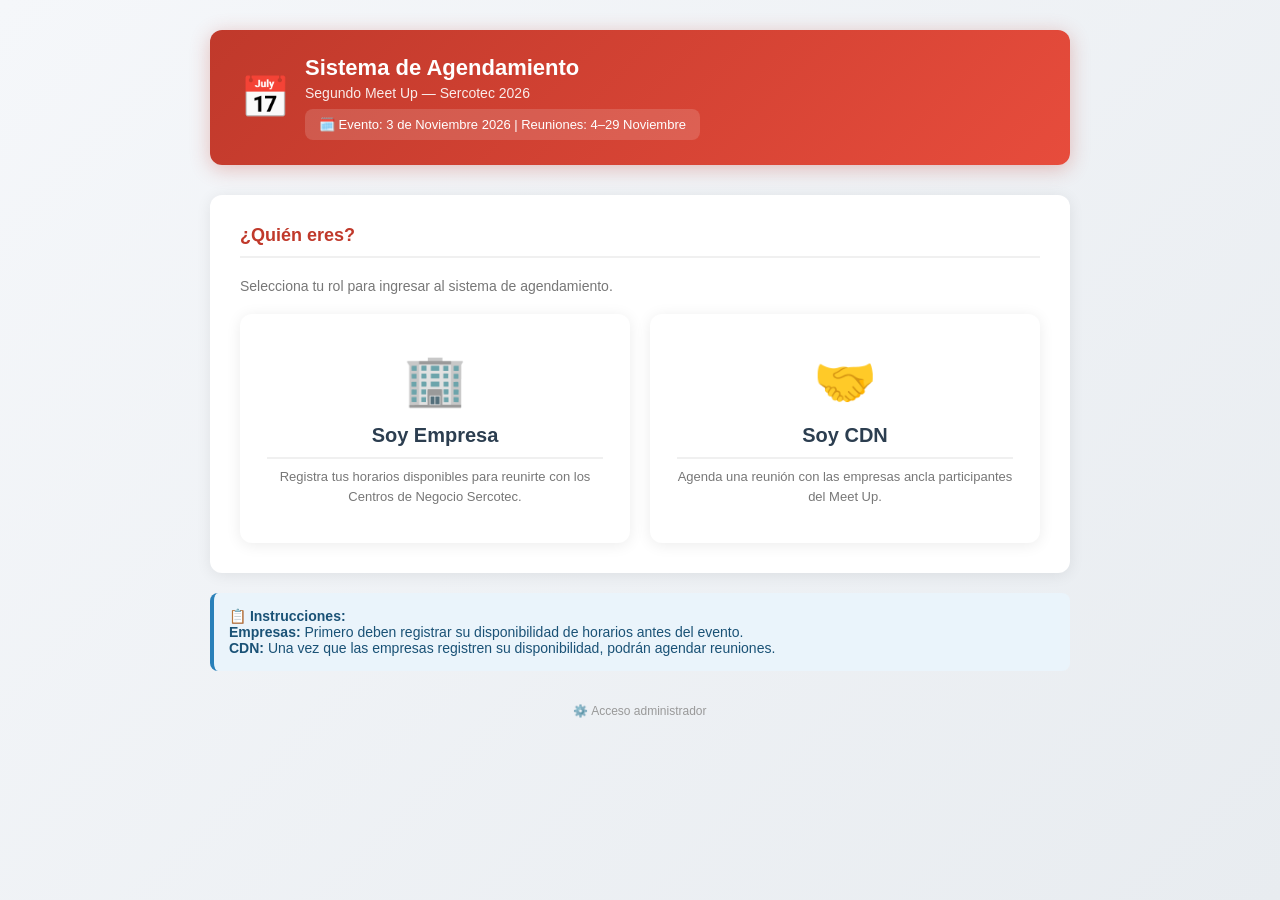
==== index.html @ 87da1a8d "v2.0: Sistema completo - Firebase Firestore + Resend emails + Auth + Charts" ====
<!DOCTYPE html>
<html lang="es">
<head>
    <meta charset="UTF-8">
    <meta name="viewport" content="width=device-width, initial-scale=1.0">
    <title>Segundo Meet Up Sercotec — Agendamiento</title>
    <link rel="stylesheet" href="css/styles.css">
    <style>
        .logo-sercotec {
            font-size: 13px;
            opacity: 0.85;
            margin-top: 2px;
        }
        .admin-link {
            text-align: center;
            margin-top: 30px;
        }
        .admin-link a {
            color: #999;
            font-size: 12px;
            text-decoration: none;
        }
        .admin-link a:hover { color: #c0392b; }
        .fecha-evento {
            background: rgba(255,255,255,0.15);
            border-radius: 8px;
            padding: 8px 14px;
            font-size: 13px;
            margin-top: 8px;
            display: inline-block;
        }
    </style>
</head>
<body>
    <div class="container">
        <div class="header">
            <div class="header-icon">📅</div>
            <div>
                <h1>Sistema de Agendamiento</h1>
                <p class="logo-sercotec">Segundo Meet Up — Sercotec 2026</p>
                <span class="fecha-evento">🗓️ Evento: 3 de Noviembre 2026 | Reuniones: 4–29 Noviembre</span>
            </div>
        </div>

        <div class="card">
            <h2>¿Quién eres?</h2>
            <p style="color: #777; font-size: 14px; margin-bottom: 5px;">
                Selecciona tu rol para ingresar al sistema de agendamiento.
            </p>

            <div class="landing-grid">
                <a href="empresa.html" class="landing-card">
                    <div class="icon">🏢</div>
                    <h2>Soy Empresa</h2>
                    <p>Registra tus horarios disponibles para reunirte con los Centros de Negocio Sercotec.</p>
                </a>

                <a href="cdn.html" class="landing-card">
                    <div class="icon">🤝</div>
                    <h2>Soy CDN</h2>
                    <p>Agenda una reunión con las empresas ancla participantes del Meet Up.</p>
                </a>
            </div>
        </div>

        <div class="info-box">
            <strong>📋 Instrucciones:</strong><br>
            <strong>Empresas:</strong> Primero deben registrar su disponibilidad de horarios antes del evento.<br>
            <strong>CDN:</strong> Una vez que las empresas registren su disponibilidad, podrán agendar reuniones.
        </div>

        <div class="admin-link">
            <a href="admin.html">⚙️ Acceso administrador</a>
        </div>
    </div>
</body>
</html>
---- css/styles.css ----
/* ===== STYLES.CSS — Estilos globales Sistema v2.0 ===== */

* { margin: 0; padding: 0; box-sizing: border-box; }

body {
    font-family: 'Segoe UI', Tahoma, Geneva, Verdana, sans-serif;
    background: linear-gradient(135deg, #f5f7fa 0%, #e8ecf0 100%);
    min-height: 100vh;
    color: #333;
}

.container {
    max-width: 900px;
    margin: 0 auto;
    padding: 30px 20px;
}

/* HEADER */
.header {
    background: linear-gradient(135deg, #c0392b 0%, #e74c3c 100%);
    color: white;
    padding: 25px 30px;
    border-radius: 12px;
    margin-bottom: 30px;
    box-shadow: 0 4px 20px rgba(192,57,43,0.3);
    display: flex;
    align-items: center;
    gap: 15px;
}

.header h1 { font-size: 22px; font-weight: 700; }
.header p { font-size: 14px; opacity: 0.9; margin-top: 4px; }
.header-icon { font-size: 40px; }

/* CARD */
.card {
    background: white;
    border-radius: 12px;
    padding: 30px;
    box-shadow: 0 2px 15px rgba(0,0,0,0.08);
    margin-bottom: 20px;
}

.card h2 {
    font-size: 18px;
    color: #c0392b;
    margin-bottom: 20px;
    padding-bottom: 10px;
    border-bottom: 2px solid #f0f0f0;
}

.card h3 {
    font-size: 15px;
    color: #555;
    margin: 20px 0 12px;
}

/* FORM */
.form-group { margin-bottom: 18px; }

label {
    display: block;
    margin-bottom: 6px;
    font-weight: 600;
    font-size: 14px;
    color: #444;
}

select, input[type="email"], input[type="text"], input[type="password"] {
    width: 100%;
    padding: 11px 14px;
    border: 2px solid #e0e0e0;
    border-radius: 8px;
    font-size: 14px;
    transition: border-color 0.2s;
    background: white;
}

select:focus, input:focus {
    outline: none;
    border-color: #c0392b;
    box-shadow: 0 0 0 3px rgba(192,57,43,0.1);
}

/* BOTONES */
.btn {
    padding: 12px 28px;
    border: none;
    border-radius: 8px;
    cursor: pointer;
    font-size: 15px;
    font-weight: 600;
    transition: all 0.2s;
    display: inline-flex;
    align-items: center;
    gap: 8px;
}

.btn-primary {
    background: #c0392b;
    color: white;
    width: 100%;
    justify-content: center;
    margin-top: 10px;
}
.btn-primary:hover { background: #a93226; transform: translateY(-1px); }
.btn-primary:disabled { background: #ccc; cursor: not-allowed; transform: none; }

.btn-secondary {
    background: #2c3e50;
    color: white;
    font-size: 13px;
    padding: 9px 18px;
}
.btn-secondary:hover { background: #1a252f; }

.btn-danger {
    background: #e74c3c;
    color: white;
    font-size: 12px;
    padding: 6px 12px;
}
.btn-danger:hover { background: #c0392b; }

.btn-success {
    background: #27ae60;
    color: white;
}
.btn-success:hover { background: #219a52; }

/* HORARIOS GRID */
.horarios-grid {
    display: grid;
    grid-template-columns: repeat(auto-fill, minmax(90px, 1fr));
    gap: 8px;
    margin-top: 10px;
}

.horario-btn {
    padding: 9px 6px;
    border: 2px solid #e0e0e0;
    background: white;
    border-radius: 8px;
    cursor: pointer;
    font-size: 13px;
    font-weight: 500;
    transition: all 0.2s;
    text-align: center;
}

.horario-btn:hover { border-color: #c0392b; background: #fdf2f2; }
.horario-btn.selected { background: #c0392b; color: white; border-color: #c0392b; }
.horario-btn.ocupado { background: #f5f5f5; color: #bbb; border-color: #eee; cursor: not-allowed; text-decoration: line-through; }

/* FECHA GRUPO */
.fecha-grupo {
    background: #fafafa;
    border: 1px solid #eee;
    border-radius: 10px;
    padding: 15px;
    margin-bottom: 15px;
    border-left: 4px solid #c0392b;
}

.fecha-titulo {
    font-weight: 700;
    color: #c0392b;
    margin-bottom: 10px;
    font-size: 14px;
}

/* MENSAJES */
.mensaje {
    padding: 14px 18px;
    border-radius: 8px;
    margin-top: 15px;
    display: none;
    font-size: 14px;
    font-weight: 500;
}
.mensaje.show { display: block; }
.mensaje.success { background: #d5f5e3; color: #1e8449; border: 1px solid #a9dfba; }
.mensaje.error { background: #fde8e8; color: #922b21; border: 1px solid #f5b7b1; }
.mensaje.info { background: #d6eaf8; color: #1a5276; border: 1px solid #a9cce3; }

/* STATS */
.stats {
    display: grid;
    grid-template-columns: repeat(auto-fit, minmax(160px, 1fr));
    gap: 15px;
    margin-bottom: 25px;
}

.stat-box {
    background: linear-gradient(135deg, #c0392b, #e74c3c);
    color: white;
    padding: 20px;
    border-radius: 10px;
    text-align: center;
    box-shadow: 0 3px 10px rgba(192,57,43,0.25);
}

.stat-number { font-size: 36px; font-weight: 800; }
.stat-label { font-size: 12px; margin-top: 4px; opacity: 0.9; }

/* TABLA */
table { width: 100%; border-collapse: collapse; font-size: 13px; margin-top: 15px; }
table th { background: #2c3e50; color: white; padding: 12px 10px; text-align: left; }
table td { padding: 10px; border-bottom: 1px solid #f0f0f0; }
table tr:hover td { background: #fdf9f9; }

/* INFO BOX */
.info-box {
    background: #eaf4fb;
    border-left: 4px solid #2980b9;
    padding: 15px;
    border-radius: 8px;
    margin: 15px 0;
    font-size: 14px;
    color: #1a5276;
}

.warning-box {
    background: #fef9e7;
    border-left: 4px solid #f39c12;
    padding: 15px;
    border-radius: 8px;
    margin: 15px 0;
    font-size: 14px;
    color: #784212;
}

/* LOADING */
.loading {
    text-align: center;
    padding: 30px;
    color: #999;
    font-size: 15px;
}

.spinner {
    display: inline-block;
    width: 24px;
    height: 24px;
    border: 3px solid #f0f0f0;
    border-top-color: #c0392b;
    border-radius: 50%;
    animation: spin 0.8s linear infinite;
    margin-right: 10px;
    vertical-align: middle;
}

@keyframes spin { to { transform: rotate(360deg); } }

/* BUTTON GROUP */
.button-group {
    display: flex;
    gap: 10px;
    flex-wrap: wrap;
    margin: 15px 0;
}

/* BADGE */
.badge {
    display: inline-block;
    padding: 3px 8px;
    border-radius: 12px;
    font-size: 11px;
    font-weight: 700;
}
.badge-green { background: #d5f5e3; color: #1e8449; }
.badge-red { background: #fde8e8; color: #922b21; }
.badge-gray { background: #f0f0f0; color: #666; }

/* LANDING PAGE */
.landing-grid {
    display: grid;
    grid-template-columns: 1fr 1fr;
    gap: 20px;
    margin-top: 20px;
}

.landing-card {
    background: white;
    border-radius: 12px;
    padding: 35px 25px;
    text-align: center;
    box-shadow: 0 2px 15px rgba(0,0,0,0.08);
    cursor: pointer;
    transition: all 0.2s;
    text-decoration: none;
    color: inherit;
    border: 2px solid transparent;
}

.landing-card:hover {
    transform: translateY(-4px);
    box-shadow: 0 8px 25px rgba(0,0,0,0.12);
    border-color: #c0392b;
}

.landing-card .icon { font-size: 50px; margin-bottom: 15px; }
.landing-card h2 { font-size: 20px; color: #2c3e50; margin-bottom: 8px; }
.landing-card p { font-size: 13px; color: #777; line-height: 1.5; }

/* RESPONSIVE */
@media (max-width: 600px) {
    .landing-grid { grid-template-columns: 1fr; }
    .header h1 { font-size: 18px; }
    .stats { grid-template-columns: 1fr 1fr; }
    .horarios-grid { grid-template-columns: repeat(auto-fill, minmax(75px, 1fr)); }
}
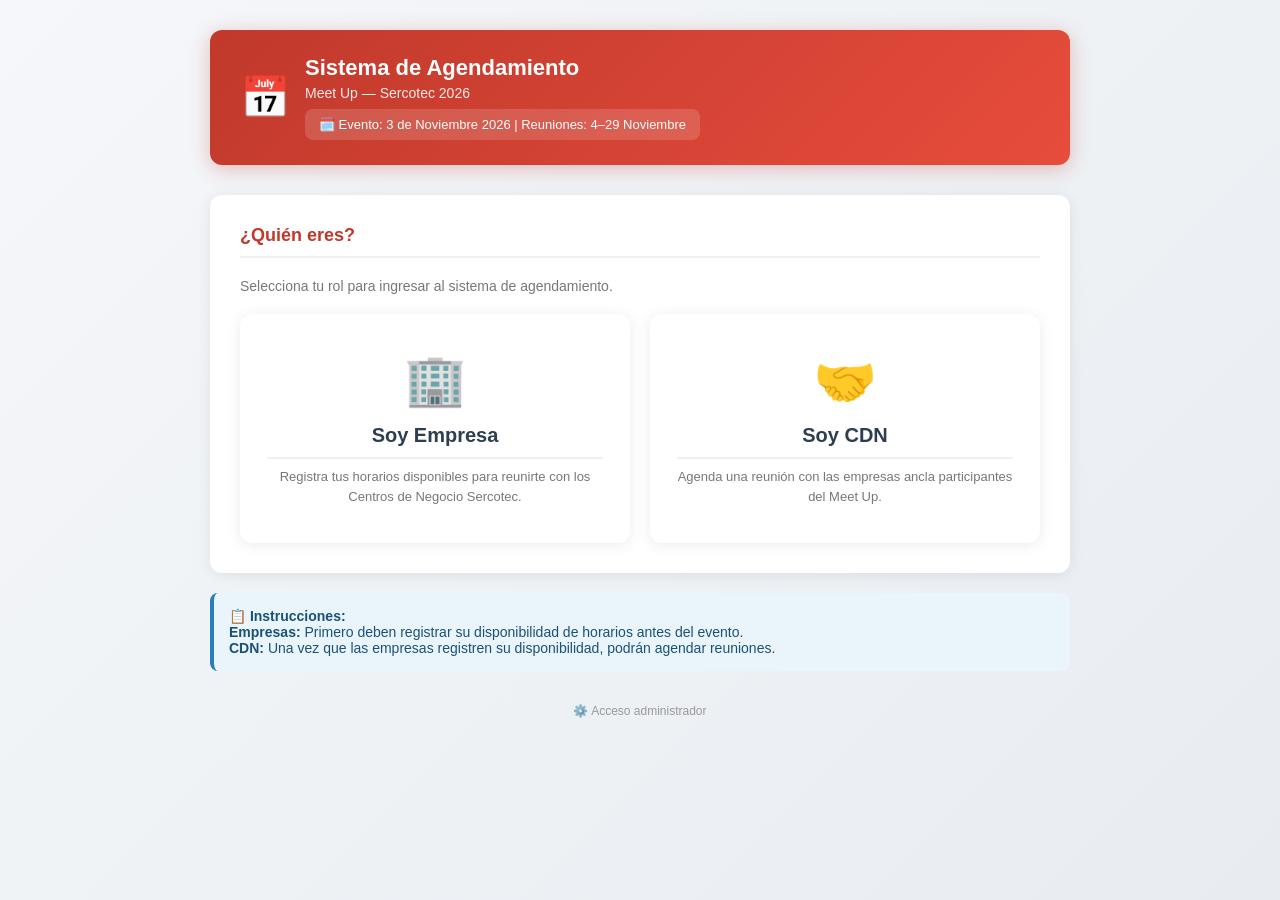
==== commit a19d0460: "feat: cambiar nombre sistema + verificación doble de email en empresa y CDN" ====
--- a/index.html
+++ b/index.html
@@ -3,7 +3,7 @@
 <head>
     <meta charset="UTF-8">
     <meta name="viewport" content="width=device-width, initial-scale=1.0">
-    <title>Segundo Meet Up Sercotec — Agendamiento</title>
+    <title>Sistema de Agendamiento Meet Up — Sercotec 2026</title>
     <link rel="stylesheet" href="css/styles.css">
     <style>
         .logo-sercotec {
@@ -37,7 +37,7 @@
             <div class="header-icon">📅</div>
             <div>
                 <h1>Sistema de Agendamiento</h1>
-                <p class="logo-sercotec">Segundo Meet Up — Sercotec 2026</p>
+                <p class="logo-sercotec">Meet Up — Sercotec 2026</p>
                 <span class="fecha-evento">🗓️ Evento: 3 de Noviembre 2026 | Reuniones: 4–29 Noviembre</span>
             </div>
         </div>
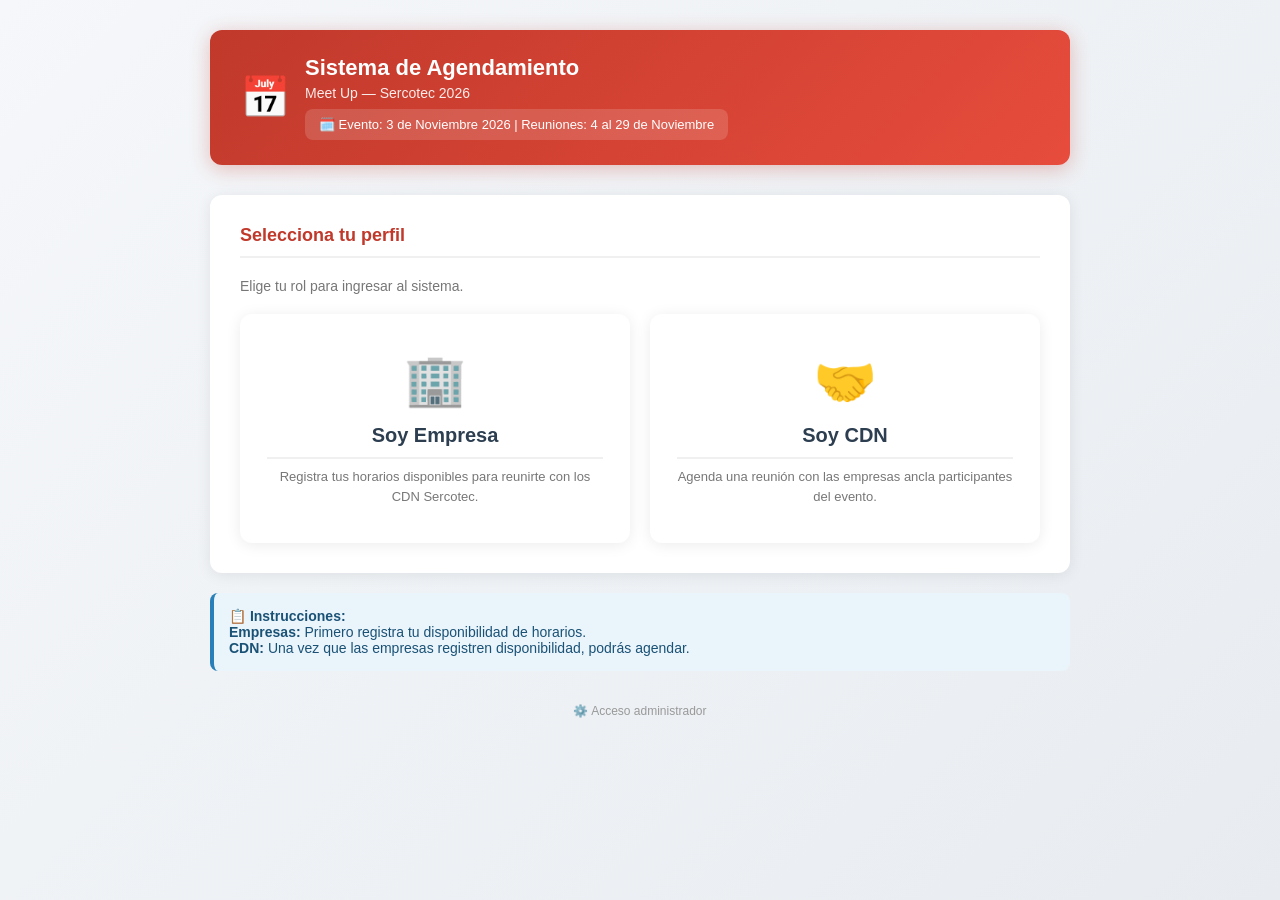
==== commit 0134d940: "fix: reescritura completa - sin Segundo + doble verificacion email visible" ====
--- a/index.html
+++ b/index.html
@@ -3,32 +3,13 @@
 <head>
     <meta charset="UTF-8">
     <meta name="viewport" content="width=device-width, initial-scale=1.0">
-    <title>Sistema de Agendamiento Meet Up — Sercotec 2026</title>
+    <title>Sistema de Agendamiento Meet Up Sercotec 2026</title>
     <link rel="stylesheet" href="css/styles.css">
     <style>
-        .logo-sercotec {
-            font-size: 13px;
-            opacity: 0.85;
-            margin-top: 2px;
-        }
-        .admin-link {
-            text-align: center;
-            margin-top: 30px;
-        }
-        .admin-link a {
-            color: #999;
-            font-size: 12px;
-            text-decoration: none;
-        }
-        .admin-link a:hover { color: #c0392b; }
-        .fecha-evento {
-            background: rgba(255,255,255,0.15);
-            border-radius: 8px;
-            padding: 8px 14px;
-            font-size: 13px;
-            margin-top: 8px;
-            display: inline-block;
-        }
+        .logo-sercotec { font-size: 13px; opacity: 0.85; margin-top: 2px; }
+        .admin-link { text-align: center; margin-top: 30px; }
+        .admin-link a { color: #999; font-size: 12px; text-decoration: none; }
+        .fecha-evento { background: rgba(255,255,255,0.15); border-radius: 8px; padding: 8px 14px; font-size: 13px; margin-top: 8px; display: inline-block; }
     </style>
 </head>
 <body>
@@ -38,37 +19,30 @@
             <div>
                 <h1>Sistema de Agendamiento</h1>
                 <p class="logo-sercotec">Meet Up — Sercotec 2026</p>
-                <span class="fecha-evento">🗓️ Evento: 3 de Noviembre 2026 | Reuniones: 4–29 Noviembre</span>
+                <span class="fecha-evento">🗓️ Evento: 3 de Noviembre 2026 | Reuniones: 4 al 29 de Noviembre</span>
             </div>
         </div>
-
         <div class="card">
-            <h2>¿Quién eres?</h2>
-            <p style="color: #777; font-size: 14px; margin-bottom: 5px;">
-                Selecciona tu rol para ingresar al sistema de agendamiento.
-            </p>
-
+            <h2>Selecciona tu perfil</h2>
+            <p style="color:#777; font-size:14px; margin-bottom:5px;">Elige tu rol para ingresar al sistema.</p>
             <div class="landing-grid">
                 <a href="empresa.html" class="landing-card">
                     <div class="icon">🏢</div>
                     <h2>Soy Empresa</h2>
-                    <p>Registra tus horarios disponibles para reunirte con los Centros de Negocio Sercotec.</p>
+                    <p>Registra tus horarios disponibles para reunirte con los CDN Sercotec.</p>
                 </a>
-
                 <a href="cdn.html" class="landing-card">
                     <div class="icon">🤝</div>
                     <h2>Soy CDN</h2>
-                    <p>Agenda una reunión con las empresas ancla participantes del Meet Up.</p>
+                    <p>Agenda una reunión con las empresas ancla participantes del evento.</p>
                 </a>
             </div>
         </div>
-
         <div class="info-box">
             <strong>📋 Instrucciones:</strong><br>
-            <strong>Empresas:</strong> Primero deben registrar su disponibilidad de horarios antes del evento.<br>
-            <strong>CDN:</strong> Una vez que las empresas registren su disponibilidad, podrán agendar reuniones.
+            <strong>Empresas:</strong> Primero registra tu disponibilidad de horarios.<br>
+            <strong>CDN:</strong> Una vez que las empresas registren disponibilidad, podrás agendar.
         </div>
-
         <div class="admin-link">
             <a href="admin.html">⚙️ Acceso administrador</a>
         </div>
